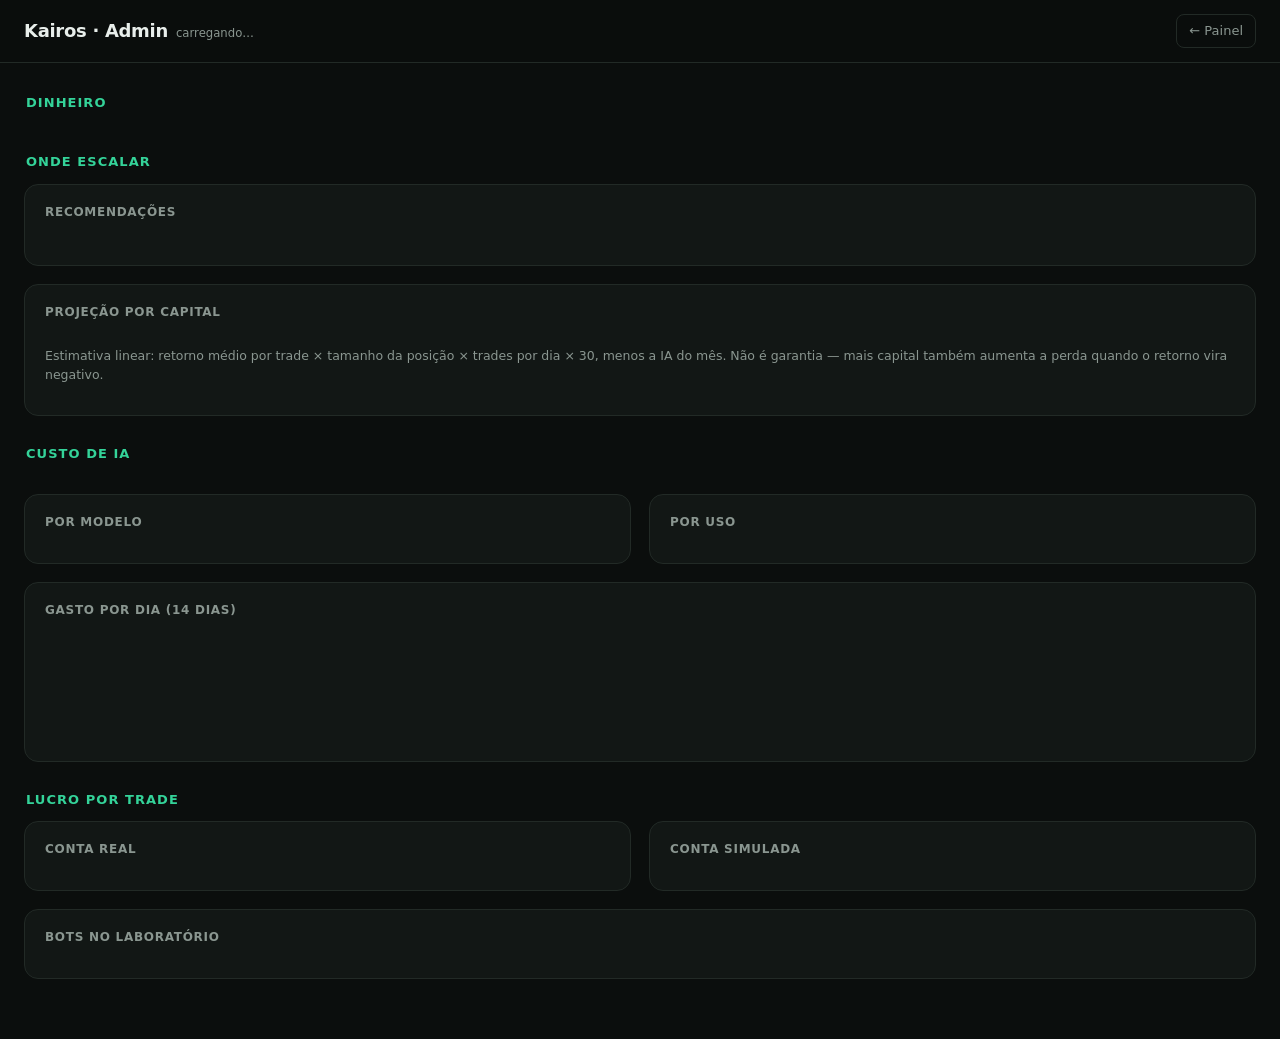
==== frontend/admin.html @ 9422b01d "Admin page (/admin): money, AI spend by model/use/day, profit per trade per account and per bot, whe" ====
<!DOCTYPE html>
<html lang="pt-BR">
<head>
  <meta charset="UTF-8" />
  <meta name="viewport" content="width=device-width, initial-scale=1.0"/>
  <title>Kairos — admin</title>
  <link rel="icon" type="image/svg+xml" href="/static/favicon.svg?v=2" />
  <style>
    :root {
      --bg: #0b0e0d; --surface: #121715; --surface-2: #171d1a; --border: #222a26;
      --text: #e8eeeb; --muted: #8a9690; --accent: #34d399; --green: #34d399; --red: #f87171; --yellow: #fbbf24;
      --font: -apple-system, BlinkMacSystemFont, "Segoe UI", system-ui, sans-serif;
    }
    * { box-sizing: border-box; }
    body { margin: 0; background: var(--bg); color: var(--text); font: 14px/1.5 var(--font); -webkit-font-smoothing: antialiased; }
    header { display: flex; align-items: center; justify-content: space-between; gap: 12px; padding: 14px 24px;
      border-bottom: 1px solid var(--border); position: sticky; top: 0; background: rgba(11,14,13,.95); backdrop-filter: blur(8px); z-index: 5; }
    header b { font-size: 18px; letter-spacing: -.3px; } header small { color: var(--muted); margin-left: 8px; }
    header a { color: var(--muted); text-decoration: none; font-size: 13px; border: 1px solid var(--border); padding: 6px 12px; border-radius: 8px; }
    main { max-width: 1280px; margin: 0 auto; padding: 20px 24px 60px; display: grid; gap: 18px; }
    h2 { font-size: 12px; font-weight: 600; letter-spacing: .06em; text-transform: uppercase; color: var(--muted); margin: 0 0 14px; }
    .band { font-size: 13px; font-weight: 700; letter-spacing: .08em; text-transform: uppercase; color: var(--accent); margin: 10px 2px -6px; }
    .panel { background: var(--surface); border: 1px solid var(--border); border-radius: 14px; padding: 18px 20px; min-width: 0; }
    .kpis { display: grid; grid-template-columns: repeat(4, minmax(0, 1fr)); gap: 14px; }
    .kpi { background: var(--surface); border: 1px solid var(--border); border-radius: 14px; padding: 16px 18px; }
    .kpi .l { color: var(--muted); font-size: 12.5px; } .kpi .v { font-size: 26px; font-weight: 700; letter-spacing: -.5px; margin: 2px 0; }
    .kpi .s { color: var(--muted); font-size: 12px; }
    .two { display: grid; grid-template-columns: 1fr 1fr; gap: 18px; }
    .green { color: var(--green); } .red { color: var(--red); } .yellow { color: var(--yellow); } .muted { color: var(--muted); }
    .tbl { overflow-x: auto; }
    table { width: 100%; border-collapse: collapse; font-size: 13px; }
    th { text-align: left; color: var(--muted); font-weight: 500; font-size: 12px; padding: 6px 8px; border-bottom: 1px solid var(--border); white-space: nowrap; }
    td { padding: 8px; border-bottom: 1px solid var(--border); white-space: nowrap; }
    td.n, th.n { text-align: right; font-variant-numeric: tabular-nums; }
    .bar { height: 6px; background: var(--surface-2); border-radius: 99px; overflow: hidden; min-width: 60px; }
    .bar i { display: block; height: 100%; background: var(--accent); border-radius: 99px; }
    .bar.warn i { background: var(--yellow); } .bar.bad i { background: var(--red); }
    .days { display: flex; align-items: flex-end; gap: 4px; height: 110px; padding-top: 8px; }
    .days div { flex: 1; max-width: 56px; display: flex; flex-direction: column; align-items: center; justify-content: flex-end; height: 100%; gap: 4px; min-width: 0; }
    .days span { width: 100%; background: var(--accent); border-radius: 4px 4px 0 0; opacity: .85; min-height: 2px; }
    .days small { font-size: 10px; color: var(--muted); }
    .advice { margin: 0; padding-left: 18px; display: grid; gap: 8px; }
    .checks { display: grid; grid-template-columns: repeat(auto-fill, minmax(220px, 1fr)); gap: 8px; margin-top: 12px; }
    .checks div { background: var(--surface-2); border: 1px solid var(--border); border-radius: 10px; padding: 8px 10px; font-size: 12.5px; }
    .note { color: var(--muted); font-size: 12.5px; }
    .empty { color: var(--muted); padding: 12px 0; }
    #acc-real td, #acc-sim td { white-space: normal; }
    @media (max-width: 900px) { .kpis { grid-template-columns: repeat(2, minmax(0, 1fr)); } .two { grid-template-columns: 1fr; } }
    @media (max-width: 600px) {
      header { padding: 12px 16px; } header small { display: none; }
      main { padding: 16px 16px 48px; } .kpi .v { font-size: 22px; } .panel { padding: 16px; }
    }
  </style>
</head>
<body>
  <header><span><b>Kairos · Admin</b><small id="ts">carregando…</small></span><a href="/">← Painel</a></header>
  <main>
    <h3 class="band">Dinheiro</h3>
    <section class="kpis" id="money"></section>

    <h3 class="band">Onde escalar</h3>
    <section class="panel">
      <h2>Recomendações</h2>
      <ul class="advice" id="advice"></ul>
      <div class="checks" id="checks"></div>
    </section>
    <section class="panel">
      <h2>Projeção por capital <span class="muted" style="text-transform:none;letter-spacing:0" id="scale-note"></span></h2>
      <div class="tbl"><table id="scen"></table></div>
      <p class="note">Estimativa linear: retorno médio por trade × tamanho da posição × trades por dia × 30, menos a IA do mês. Não é garantia — mais capital também aumenta a perda quando o retorno vira negativo.</p>
    </section>

    <h3 class="band">Custo de IA</h3>
    <section class="kpis" id="ai-kpis"></section>
    <div class="two">
      <section class="panel"><h2>Por modelo</h2><div class="tbl"><table id="ai-model"></table></div></section>
      <section class="panel"><h2>Por uso</h2><div class="tbl"><table id="ai-who"></table></div></section>
    </div>
    <section class="panel"><h2>Gasto por dia (14 dias)</h2><div class="days" id="ai-days"></div></section>

    <h3 class="band">Lucro por trade</h3>
    <div class="two">
      <section class="panel"><h2>Conta real</h2><div class="tbl"><table id="acc-real"></table></div></section>
      <section class="panel"><h2>Conta simulada</h2><div class="tbl"><table id="acc-sim"></table></div></section>
    </div>
    <section class="panel"><h2>Bots no laboratório</h2><div class="tbl"><table id="lab"></table></div></section>
  </main>
  <script src="/static/admin.js?v=1"></script>
</body>
</html>
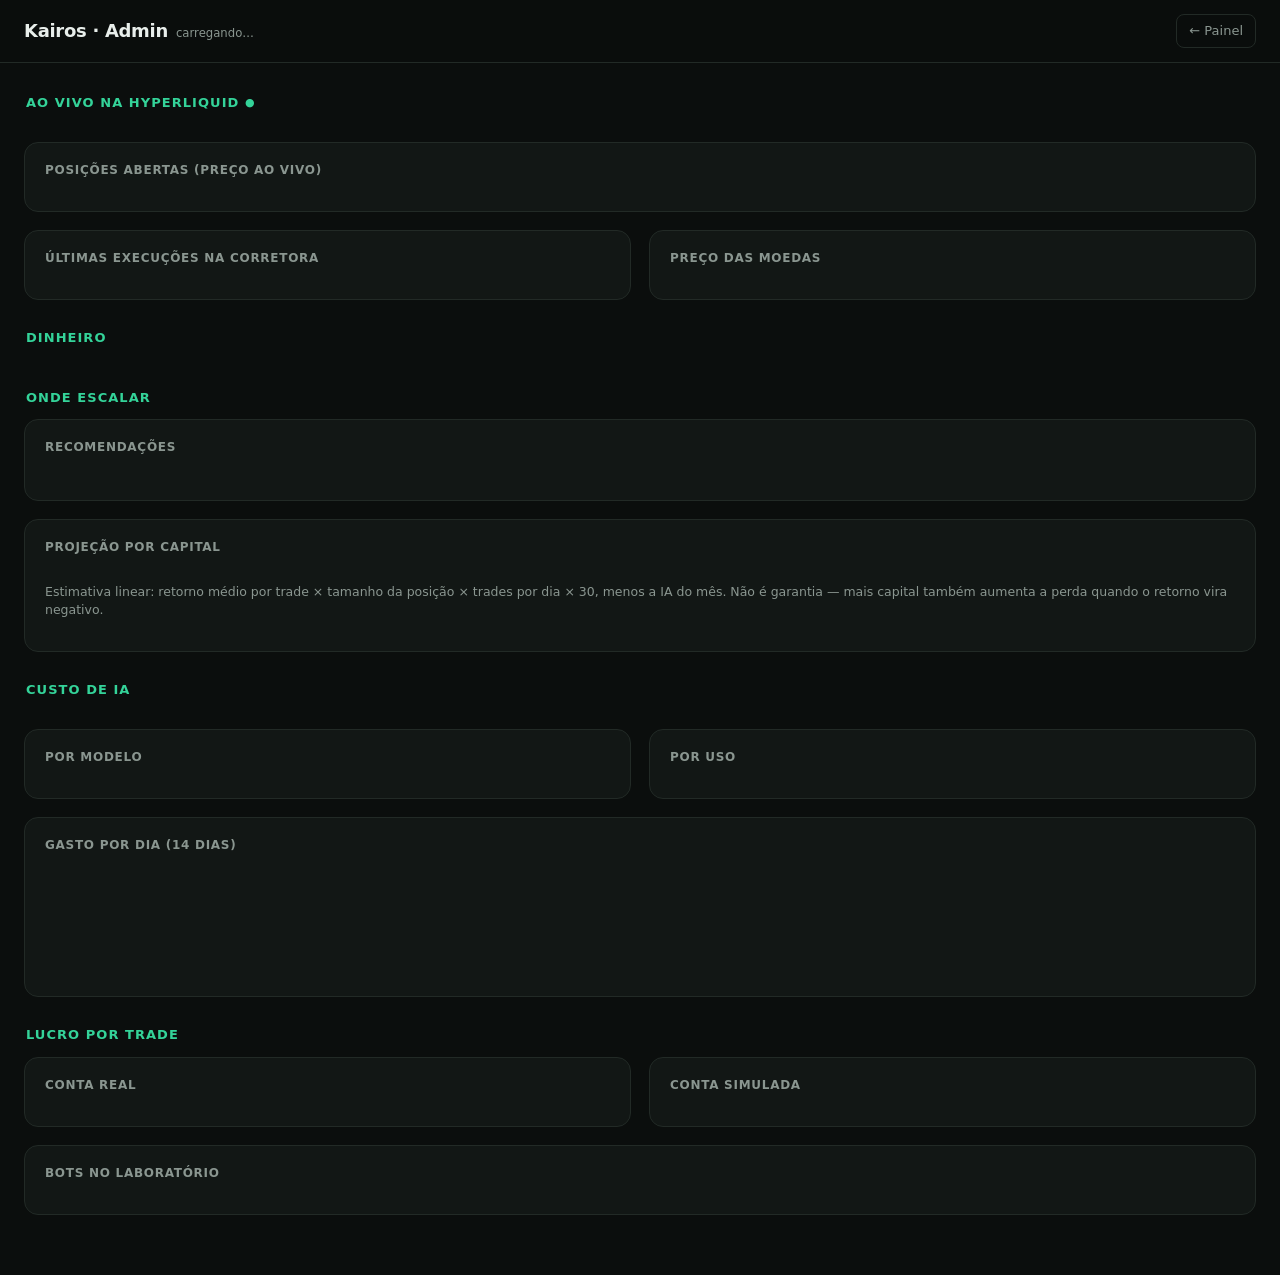
==== commit 255ca332: "Admin: live Hyperliquid section (balance, positions at live price, unrealized P&L, latest fills, coi" ====
--- a/frontend/admin.html
+++ b/frontend/admin.html
@@ -43,6 +43,13 @@
     .checks { display: grid; grid-template-columns: repeat(auto-fill, minmax(220px, 1fr)); gap: 8px; margin-top: 12px; }
     .checks div { background: var(--surface-2); border: 1px solid var(--border); border-radius: 10px; padding: 8px 10px; font-size: 12.5px; }
     .note { color: var(--muted); font-size: 12.5px; }
+    .live { color: var(--green); font-size: 11px; vertical-align: middle; } .live.off { color: var(--red); }
+    .live.pulse { animation: pulse 1s ease-out; } @keyframes pulse { 0% { opacity: .2; } 100% { opacity: 1; } }
+    .prices { display: grid; grid-template-columns: repeat(auto-fill, minmax(118px, 1fr)); gap: 6px; max-height: 360px; overflow-y: auto; }
+    .prices div { background: var(--surface-2); border: 1px solid var(--border); border-radius: 8px; padding: 6px 9px; font-size: 12.5px;
+      display: flex; justify-content: space-between; gap: 6px; transition: background .6s; font-variant-numeric: tabular-nums; }
+    .prices div.up { background: rgba(52,211,153,.18); } .prices div.down { background: rgba(248,113,113,.18); }
+    @media (prefers-reduced-motion: reduce) { .live.pulse { animation: none; } .prices div { transition: none; } }
     .empty { color: var(--muted); padding: 12px 0; }
     #acc-real td, #acc-sim td { white-space: normal; }
     @media (max-width: 900px) { .kpis { grid-template-columns: repeat(2, minmax(0, 1fr)); } .two { grid-template-columns: 1fr; } }
@@ -55,6 +62,14 @@
 <body>
   <header><span><b>Kairos · Admin</b><small id="ts">carregando…</small></span><a href="/">← Painel</a></header>
   <main>
+    <h3 class="band">Ao vivo na Hyperliquid <span class="live" id="live-dot">●</span> <small class="muted" id="live-ts" style="text-transform:none;letter-spacing:0;font-weight:500"></small></h3>
+    <section class="kpis" id="live-kpis"></section>
+    <section class="panel"><h2>Posições abertas (preço ao vivo)</h2><div class="tbl"><table id="live-pos"></table></div></section>
+    <div class="two">
+      <section class="panel"><h2>Últimas execuções na corretora</h2><div class="tbl" style="max-height:360px;overflow-y:auto"><table id="live-fills"></table></div></section>
+      <section class="panel"><h2>Preço das moedas</h2><div class="prices" id="live-prices"></div></section>
+    </div>
+
     <h3 class="band">Dinheiro</h3>
     <section class="kpis" id="money"></section>
 
@@ -85,6 +100,6 @@
     </div>
     <section class="panel"><h2>Bots no laboratório</h2><div class="tbl"><table id="lab"></table></div></section>
   </main>
-  <script src="/static/admin.js?v=1"></script>
+  <script src="/static/admin.js?v=2"></script>
 </body>
 </html>
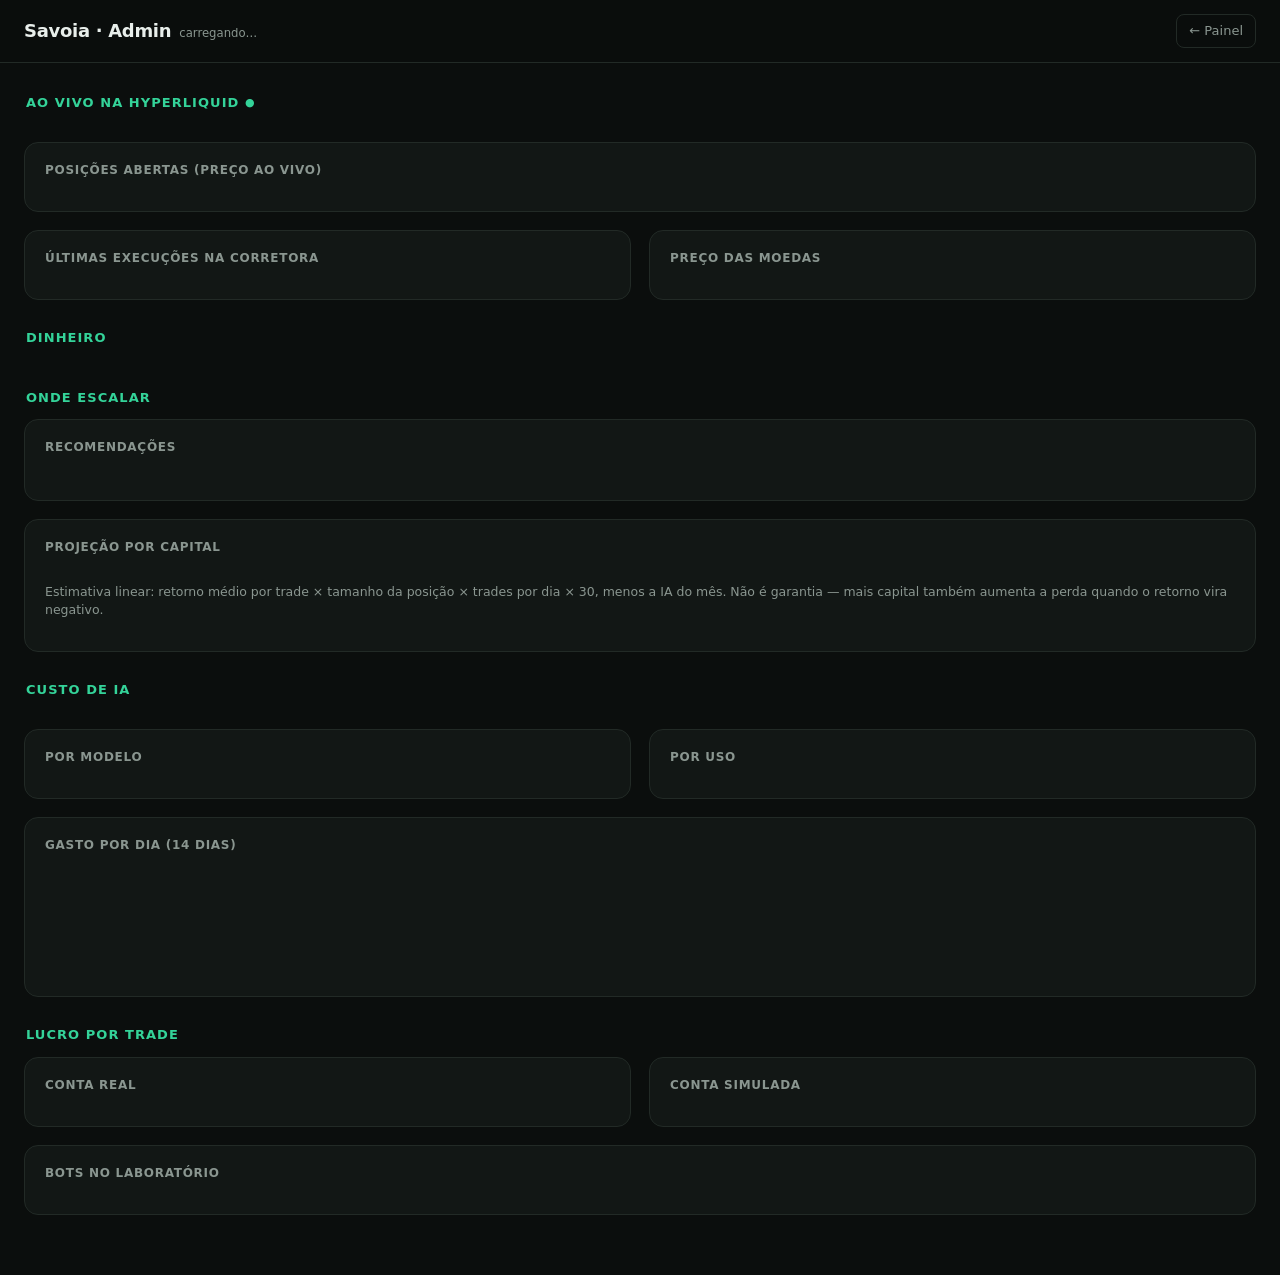
==== commit 0b617778: "Savoia (ex-Kairos): tabs below the fold, Wallets section (MetaMask + Phantom), lineup-style team vie" ====
--- a/frontend/admin.html
+++ b/frontend/admin.html
@@ -3,7 +3,7 @@
 <head>
   <meta charset="UTF-8" />
   <meta name="viewport" content="width=device-width, initial-scale=1.0"/>
-  <title>Kairos — admin</title>
+  <title>Savoia — admin</title>
   <link rel="icon" type="image/svg+xml" href="/static/favicon.svg?v=2" />
   <style>
     :root {
@@ -60,7 +60,7 @@
   </style>
 </head>
 <body>
-  <header><span><b>Kairos · Admin</b><small id="ts">carregando…</small></span><a href="/">← Painel</a></header>
+  <header><span><b>Savoia · Admin</b><small id="ts">carregando…</small></span><a href="/">← Painel</a></header>
   <main>
     <h3 class="band">Ao vivo na Hyperliquid <span class="live" id="live-dot">●</span> <small class="muted" id="live-ts" style="text-transform:none;letter-spacing:0;font-weight:500"></small></h3>
     <section class="kpis" id="live-kpis"></section>
@@ -100,6 +100,6 @@
     </div>
     <section class="panel"><h2>Bots no laboratório</h2><div class="tbl"><table id="lab"></table></div></section>
   </main>
-  <script src="/static/admin.js?v=2"></script>
+  <script src="/static/admin.js?v=3"></script>
 </body>
 </html>
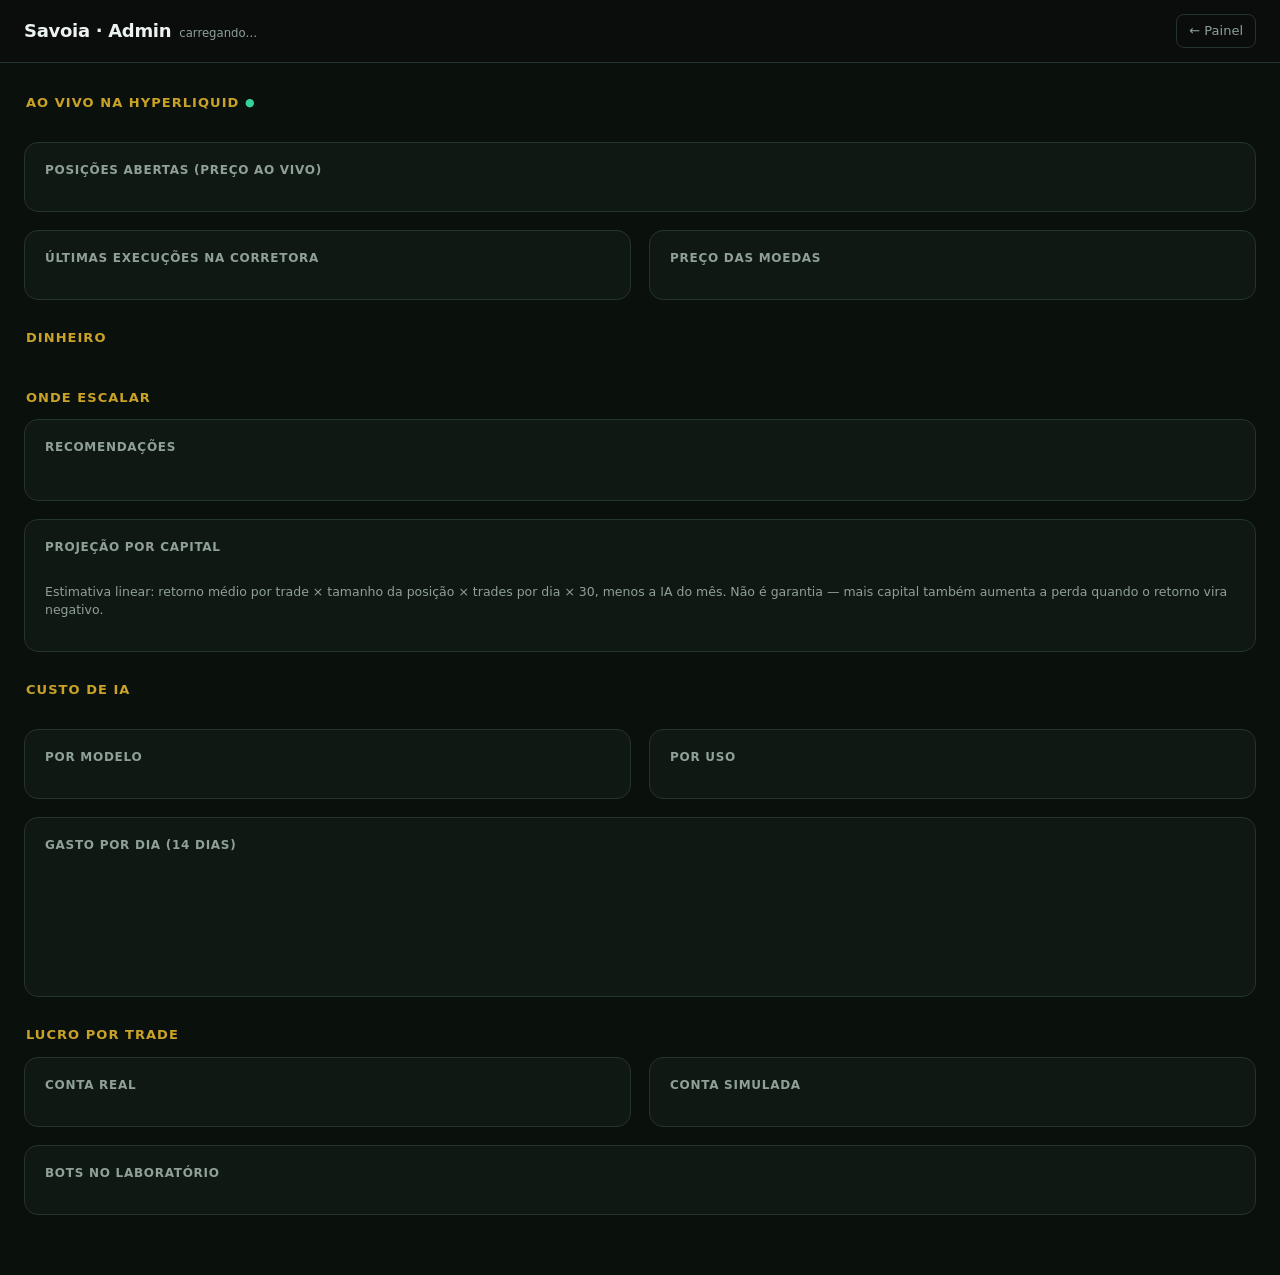
==== commit e4814513: "Brand UI + per-family holding policy (§5.5): short trades for the 15m family, long horizons in the l" ====
--- a/frontend/admin.html
+++ b/frontend/admin.html
@@ -4,11 +4,12 @@
   <meta charset="UTF-8" />
   <meta name="viewport" content="width=device-width, initial-scale=1.0"/>
   <title>Savoia — admin</title>
-  <link rel="icon" type="image/svg+xml" href="/static/favicon.svg?v=2" />
+  <link rel="icon" type="image/svg+xml" href="/static/favicon.svg?v=3" />
   <style>
     :root {
-      --bg: #0b0e0d; --surface: #121715; --surface-2: #171d1a; --border: #222a26;
-      --text: #e8eeeb; --muted: #8a9690; --accent: #34d399; --green: #34d399; --red: #f87171; --yellow: #fbbf24;
+      --bg: #0a110d; --surface: #101814; --surface-2: #152019; --border: #24352b;
+      --text: #ecf2ee; --muted: #8fa097; --accent: #34d399; --green: #34d399; --red: #f87171; --yellow: #fbbf24;
+      --gold: #c9a227;
       --font: -apple-system, BlinkMacSystemFont, "Segoe UI", system-ui, sans-serif;
     }
     * { box-sizing: border-box; }
@@ -19,7 +20,7 @@
     header a { color: var(--muted); text-decoration: none; font-size: 13px; border: 1px solid var(--border); padding: 6px 12px; border-radius: 8px; }
     main { max-width: 1280px; margin: 0 auto; padding: 20px 24px 60px; display: grid; gap: 18px; }
     h2 { font-size: 12px; font-weight: 600; letter-spacing: .06em; text-transform: uppercase; color: var(--muted); margin: 0 0 14px; }
-    .band { font-size: 13px; font-weight: 700; letter-spacing: .08em; text-transform: uppercase; color: var(--accent); margin: 10px 2px -6px; }
+    .band { font-size: 13px; font-weight: 700; letter-spacing: .08em; text-transform: uppercase; color: var(--gold); margin: 10px 2px -6px; }
     .panel { background: var(--surface); border: 1px solid var(--border); border-radius: 14px; padding: 18px 20px; min-width: 0; }
     .kpis { display: grid; grid-template-columns: repeat(4, minmax(0, 1fr)); gap: 14px; }
     .kpi { background: var(--surface); border: 1px solid var(--border); border-radius: 14px; padding: 16px 18px; }
